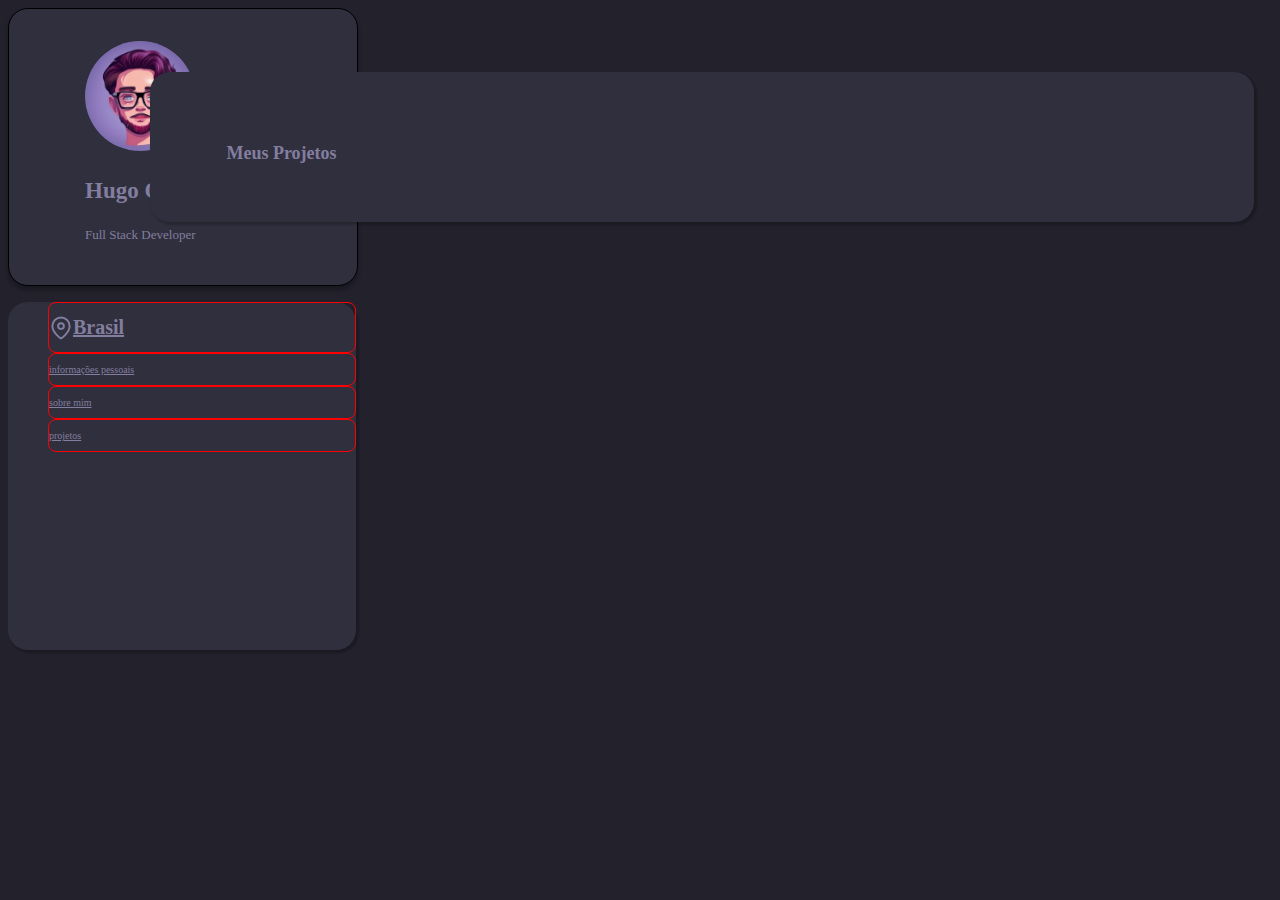
==== index.html @ 9b8d1612 "arrumado html" ====
<!DOCTYPE html>
<html lang="pt-br">
<head>

    <link rel="preconnect" href="https://fonts.googleapis.com">
    <link rel="preconnect" href="https://fonts.gstatic.com" crossorigin>
    <link href="https://fonts.googleapis.com/css2?family=Inter:wght@400;500&display=swap" rel="stylesheet">

    <meta charset="UTF-8">
    <meta name="viewport" content="width=device-width, initial-scale=1.0">
    <title>Formulario</title>
    <link rel="stylesheet" href="style.css">

</head>
<body>
    <div id="bloco1">
        <div id="perfil">
            <img src="./assets/perfil.webp" alt="imgperfil"/> 
            <p>Hugo Oliveira</p>
            <h1>Full Stack Developer</h1>
        </div>   
    </div>
    
    <div id="bloco2">
        <div id="meus-projetos"> <br>
            <p>Meus Projetos</p>  
        </div>
    </div> 

    <div id="bloco3">
        <ul>
            <li>
                <a   href="https://www.google.com.br/maps/place/Brasil"> <img src="./assets/map-pin.svg" alt=""> <h1>Brasil</h1></a> 
            </li>
            
            <li>
                <a  href=""> <p>informações pessoais</p></a>
            </li>

            <li>
                <a  href=""> <p>sobre mim</p></a>
            </li>

            <li> 
                <a  href=""> <p>projetos</p></a>
            </li>
        </ul>
       


    </div>
</body>
</html>
---- style.css ----
body{
    
    background: #22212C;
}




#bloco1{
    border-radius: 20px;
    border: 1px solid #000;
    background: #302F3D;
    box-shadow: 0px 4px 4px 0px rgba(0, 0, 0, 0.25);
    display: inline-flex;
    padding: 32px 76px;
    flex-direction: column;
    align-items: center;
    gap: 20px;
    margin-right: 70px;

}

#perfil img{
    width: 110px;
    border-radius:50%;
}

#perfil p{
    width: 196px;
    height: 26px;
    color: #837E9F;

    font-family: Merriweather Sans;
    font-size: 23px;
    font-style: normal;
    font-weight: 700;
    line-height: normal;
}

#perfil h1{
    width: 128px;
    height: 17px;
    color: #837E9F;

    font-family: Merriweather Sans;
    font-size: 13px;
    font-style: normal;
    font-weight: 300;
    line-height: normal;
}

#bloco2{
    width: 952px;
    height: 86px;
    flex-shrink: 0;
    border-radius: 20px;
    background: #302F3D;
    box-shadow: 2px 2px 2px 1px rgba(0, 0, 0, 0.20);
    top: 8%;
    right: 2%;
    position: absolute;
    padding: 32px 76px;
    
}

#meus-projetos p{
    width: 121px;
    height: 26px;
    flex-shrink: 0;
    color: #837E9F;
    font-family: Merriweather Sans;
    font-size: 18px;
    font-style: normal;
    font-weight: 700;
    line-height: normal;
    align-items: center;
    display: flex;
    text-align: center;
    

}

#bloco3 {
    width: 348px;
    height: 348px;
    flex-shrink: 0;
    border-radius: 20px;
    background: #302F3D;
    box-shadow: 2px 2px 2px 1px rgba(0, 0, 0, 0.20);

}

#bloco3 img{
    width: 24px;
    height: 24px;
    flex-shrink: 0;
    
}


ul{
    list-style: none;
    
}

ul li a {
  
    display: flex;
    align-items:center;
    justify-content:left;
    padding: 30px 284px auto 40px;
    border-radius: 8px;
    border: red solid 1px;
    color: #837E9F;
    font-family: "Merriweather Sans";
    font-size: 10px;
    font-style: normal;
    font-weight: 400;
    line-height: normal;
}
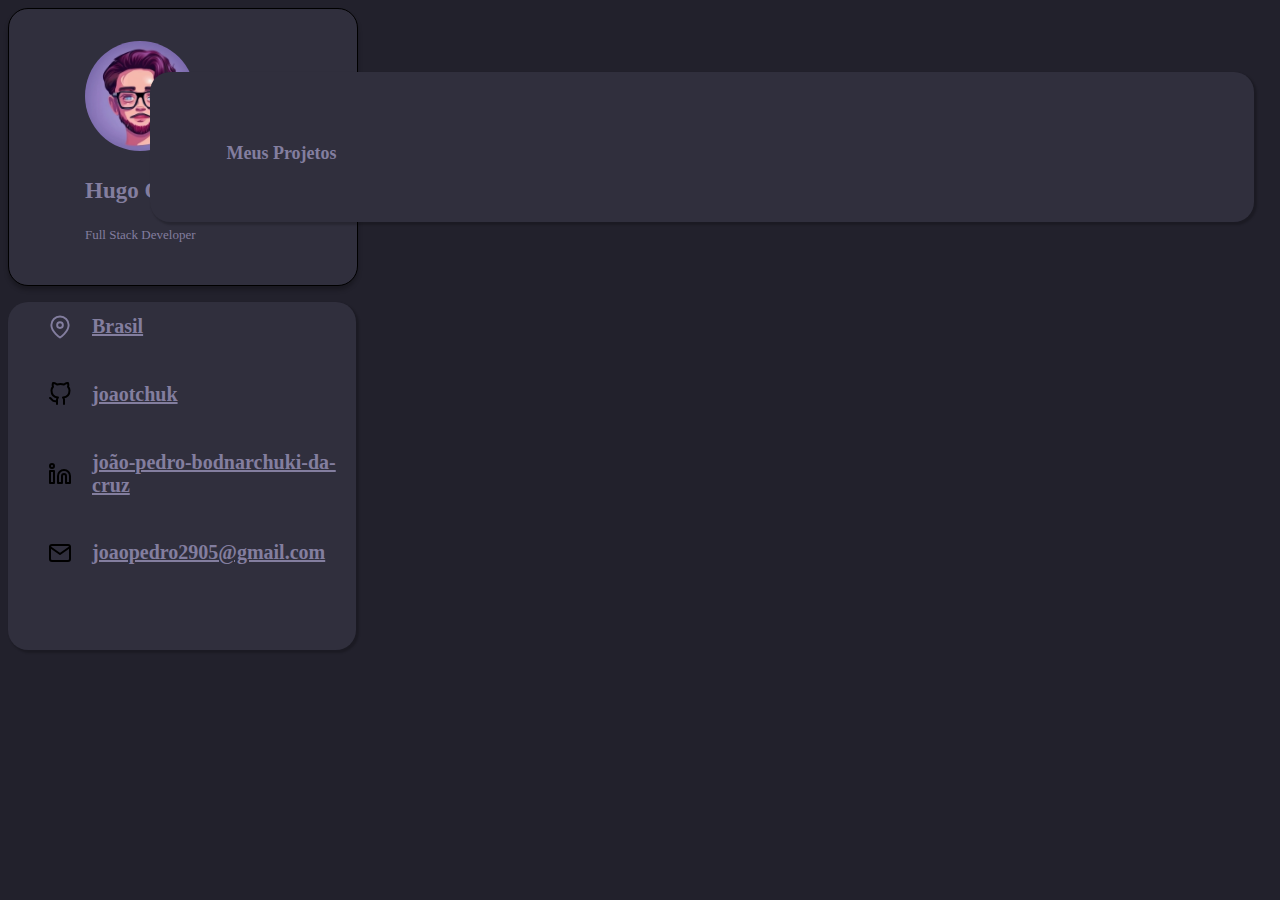
==== commit e4784436: "arrumado coluna do links" ====
--- a/index.html
+++ b/index.html
@@ -30,24 +30,24 @@
     <div id="bloco3">
         <ul>
             <li>
-                <a   href="https://www.google.com.br/maps/place/Brasil"> <img src="./assets/map-pin.svg" alt=""> <h1>Brasil</h1></a> 
+                <a   href="https://www.google.com.br/maps/place/Brasil"> <img src="./assets/map-pin.svg" alt="">  <h1>Brasil</h1></a> <br>
             </li>
             
             <li>
-                <a  href=""> <p>informações pessoais</p></a>
+                <a   href="https://github.com/joaotchuk"> <img src="./assets/github.svg" alt="">  <h1>joaotchuk</h1></a> <br>
             </li>
 
             <li>
-                <a  href=""> <p>sobre mim</p></a>
+                <a   href="https://www.linkedin.com/in/jo%C3%A3o-pedro-bodnarchuki-da-cruz-19996b1b5/"> <img src="./assets/linkedin.svg" alt="">  <h1>joão-pedro-bodnarchuki-da-cruz</h1></a> <br>
             </li>
 
-            <li> 
-                <a  href=""> <p>projetos</p></a>
+            <li>
+                <a   href="mailto:joaopedro2905@gmail.com"> <img src="./assets/mail.svg"">  <h1>joaopedro2905@gmail.com</h1></a> <br>
             </li>
         </ul>
-       
+    </div>
 
 
-    </div>
 </body>
-</html>+</html>
+
--- a/style.css
+++ b/style.css
@@ -110,11 +110,22 @@
     justify-content:left;
     padding: 30px 284px auto 40px;
     border-radius: 8px;
-    border: red solid 1px;
+    
     color: #837E9F;
     font-family: "Merriweather Sans";
     font-size: 10px;
     font-style: normal;
     font-weight: 400;
     line-height: normal;
+}
+
+ul li a h1 {
+    width:250px;
+    text-align: left;
+}
+
+ul li a img {
+    float:left;
+    padding-right: 20px;
+
 }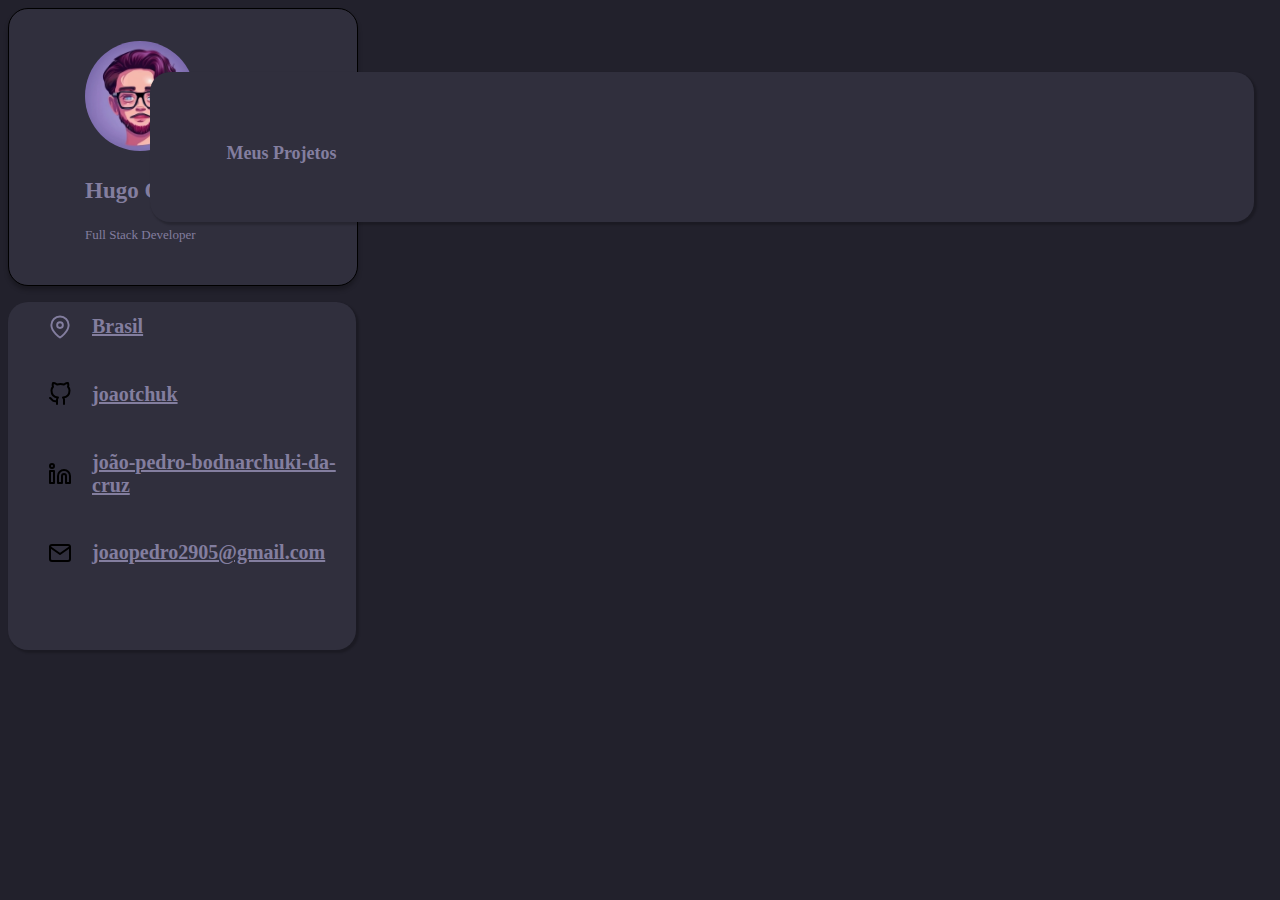
==== commit f11b25f2: "adicionado blank" ====
--- a/index.html
+++ b/index.html
@@ -13,6 +13,7 @@
 
 </head>
 <body>
+<div id="conteudos">
     <div id="bloco1">
         <div id="perfil">
             <img src="./assets/perfil.webp" alt="imgperfil"/> 
@@ -30,23 +31,23 @@
     <div id="bloco3">
         <ul>
             <li>
-                <a   href="https://www.google.com.br/maps/place/Brasil"> <img src="./assets/map-pin.svg" alt="">  <h1>Brasil</h1></a> <br>
+                <a   href="https://www.google.com.br/maps/place/Brasil" target="_blank"> <img src="./assets/map-pin.svg" alt="">  <h1>Brasil</h1></a> <br>
             </li>
             
             <li>
-                <a   href="https://github.com/joaotchuk"> <img src="./assets/github.svg" alt="">  <h1>joaotchuk</h1></a> <br>
+                <a   href="https://github.com/joaotchuk" target="_blank"> <img src="./assets/github.svg" alt="">  <h1>joaotchuk</h1></a> <br>
             </li>
 
             <li>
-                <a   href="https://www.linkedin.com/in/jo%C3%A3o-pedro-bodnarchuki-da-cruz-19996b1b5/"> <img src="./assets/linkedin.svg" alt="">  <h1>joão-pedro-bodnarchuki-da-cruz</h1></a> <br>
+                <a   href="https://www.linkedin.com/in/jo%C3%A3o-pedro-bodnarchuki-da-cruz-19996b1b5/" target="_blank"> <img src="./assets/linkedin.svg" alt="">  <h1>joão-pedro-bodnarchuki-da-cruz</h1></a> <br>
             </li>
 
             <li>
-                <a   href="mailto:joaopedro2905@gmail.com"> <img src="./assets/mail.svg"">  <h1>joaopedro2905@gmail.com</h1></a> <br>
+                <a   href="mailto:joaopedro2905@gmail.com" target="_blank"> <img src="./assets/mail.svg">  <h1>joaopedro2905@gmail.com</h1></a> <br>
             </li>
         </ul>
     </div>
-
+</div>
 
 </body>
 </html>
--- a/style.css
+++ b/style.css
@@ -17,6 +17,7 @@
     align-items: center;
     gap: 20px;
     margin-right: 70px;
+    
 
 }
 
@@ -87,7 +88,7 @@
     border-radius: 20px;
     background: #302F3D;
     box-shadow: 2px 2px 2px 1px rgba(0, 0, 0, 0.20);
-
+   
 }
 
 #bloco3 img{
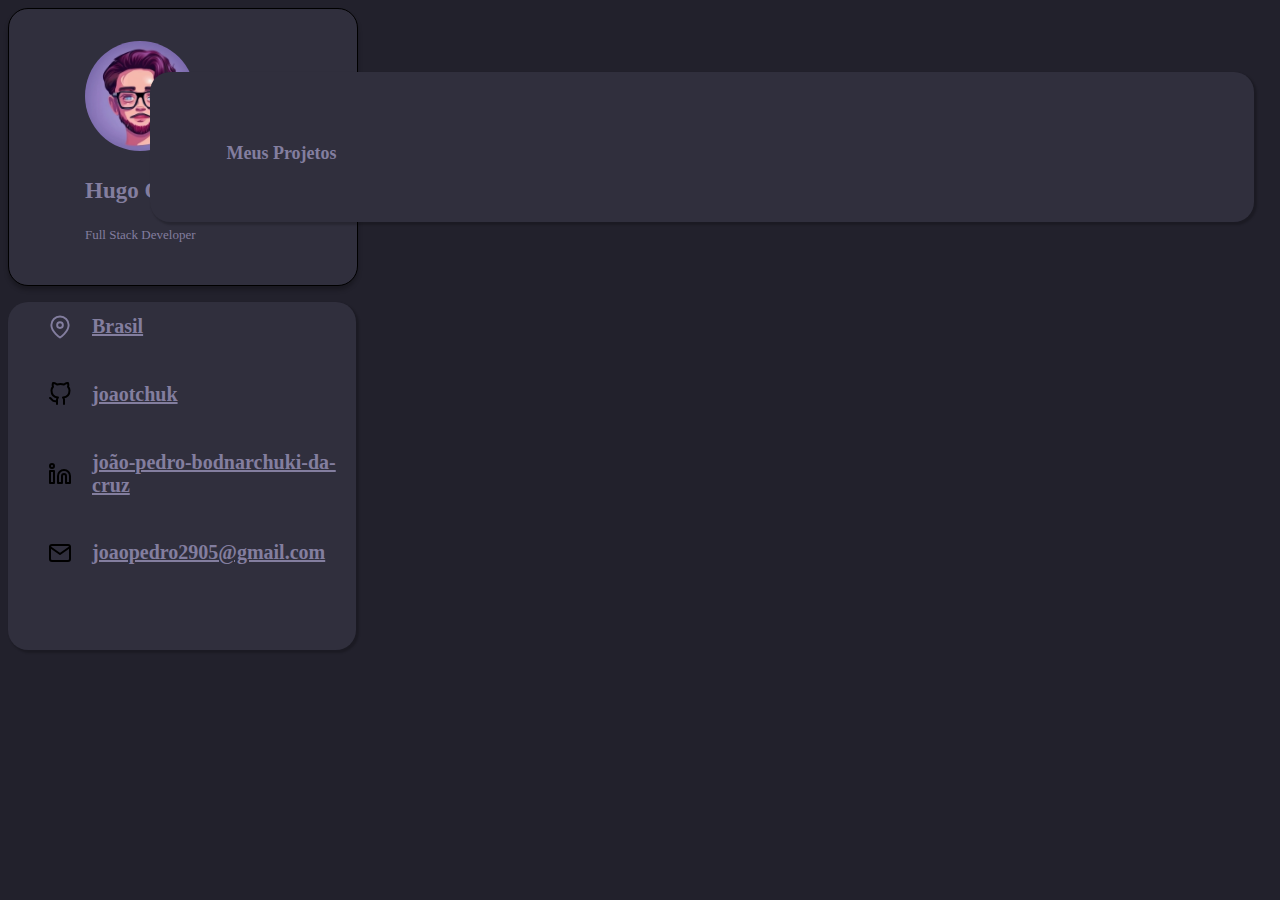
==== commit 4fa80177: "listas" ====
--- a/index.html
+++ b/index.html
@@ -47,6 +47,28 @@
             </li>
         </ul>
     </div>
+
+    <div id="tecno">
+        <ul>
+            <li></li>
+            <li></li>
+            <li></li>
+            <li></li>
+            <li></li>
+        
+        
+        
+        
+        
+        
+        </ul> 
+
+
+
+
+
+
+    </div>
 </div>
 
 </body>
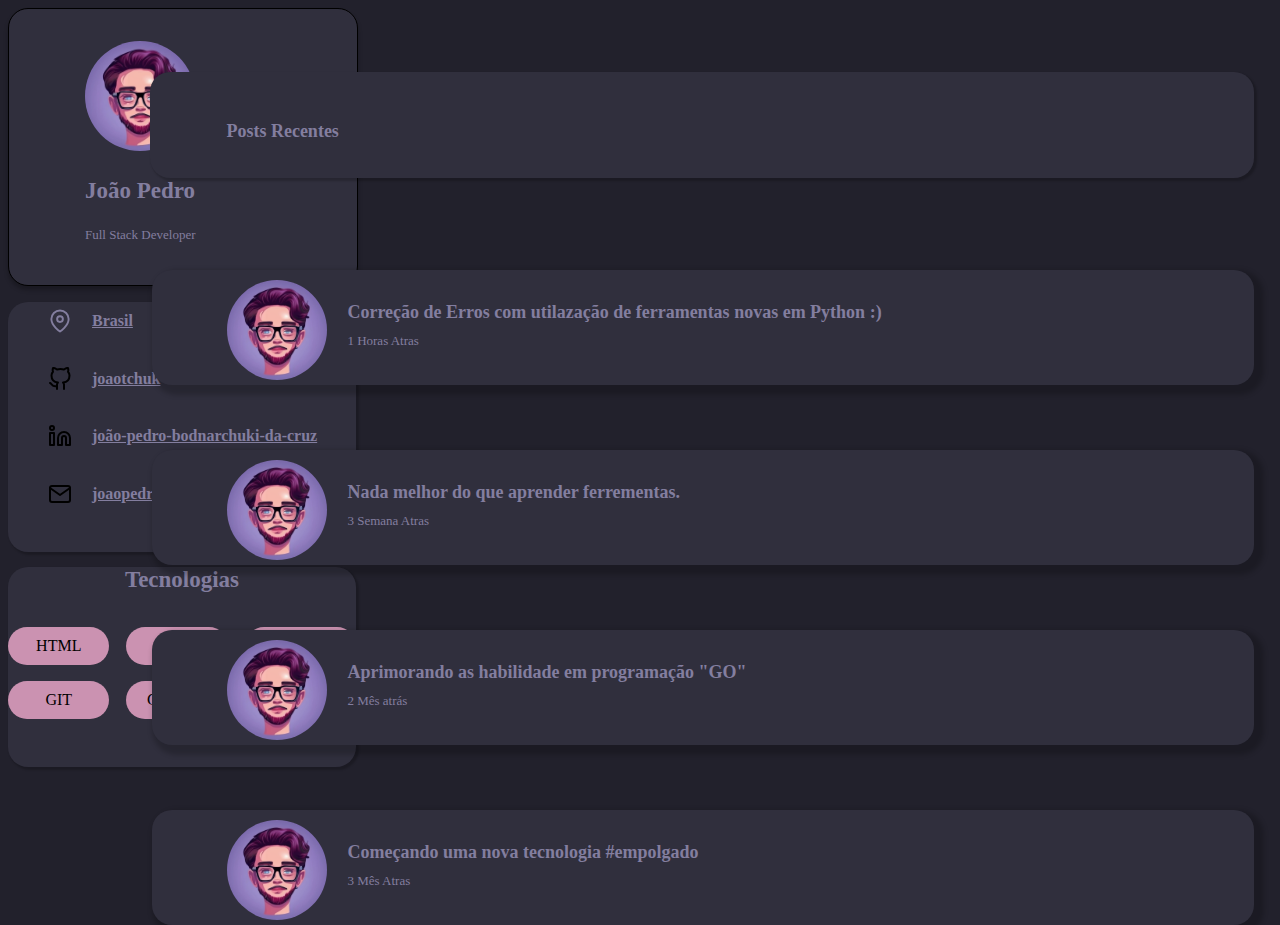
==== commit f24afca0: "finalizado" ====
--- a/index.html
+++ b/index.html
@@ -17,14 +17,14 @@
     <div id="bloco1">
         <div id="perfil">
             <img src="./assets/perfil.webp" alt="imgperfil"/> 
-            <p>Hugo Oliveira</p>
+            <p>João Pedro</p>
             <h1>Full Stack Developer</h1>
         </div>   
     </div>
     
     <div id="bloco2">
         <div id="meus-projetos"> <br>
-            <p>Meus Projetos</p>  
+            <p>Posts Recentes</p>  
         </div>
     </div> 
 
@@ -48,29 +48,63 @@
         </ul>
     </div>
 
+    
     <div id="tecno">
-        <ul>
-            <li></li>
-            <li></li>
-            <li></li>
-            <li></li>
-            <li></li>
-        
-        
-        
-        
-        
-        
-        </ul> 
+        <h1>Tecnologias</h1> <br>
 
+        <div class="wrapper">
+            <div>HTML</div>
+            <div>CSS</div>
+            <div>JAVASCRPIT</div>
+            <div>GIT</div>
+            <div>GITHUB</div>
+        </div> 
+    </div>
+    <div class="container">
+        <div class="content">
+            <img src="./assets/perfil.webp" alt="imgperfil"/>
+                <div>
+                    <p>Correção de Erros com utilazação de ferramentas novas em Python :)</p>
+                    <h1>1 Horas Atras</h1>
+                </div> 
+        </div>
+    </div>
 
+    <div class="container1">
+        <div class="content">
+            <img src="./assets/perfil.webp" alt="imgperfil"/>
+                <div>
+                    <p>Nada melhor do que aprender ferrementas.</p>
+                    <h1>3 Semana Atras</h1>
+                </div> 
+        </div>
+    </div>
 
+    <div class="container2">
+        <div class="content">
+            <img src="./assets/perfil.webp" alt="imgperfil"/>
+                <div>
+                    <p>Aprimorando as habilidade em programação "GO"</p>
+                    <h1>2 Mês atrás</h1>
+                </div> 
+        </div>
+    </div>
 
+    <div class="container3">
+        <div class="content">
+            <img src="./assets/perfil.webp" alt="imgperfil"/>
+                <div>
+                    <p>Começando uma nova tecnologia #empolgado </p>
+                    <h1>3 Mês Atras</h1>
+                </div> 
+        </div>
+    </div>
 
-
-    </div>
 </div>
 
 </body>
 </html>
 
+
+
+
--- a/style.css
+++ b/style.css
@@ -60,7 +60,7 @@
     top: 8%;
     right: 2%;
     position: absolute;
-    padding: 32px 76px;
+    padding: 10px 76px;
     
 }
 
@@ -83,11 +83,13 @@
 
 #bloco3 {
     width: 348px;
-    height: 348px;
+    height: 250px;
     flex-shrink: 0;
     border-radius: 20px;
     background: #302F3D;
     box-shadow: 2px 2px 2px 1px rgba(0, 0, 0, 0.20);
+     align-items: center;
+    
    
 }
 
@@ -123,10 +125,191 @@
 ul li a h1 {
     width:250px;
     text-align: left;
+    font-size: medium;
 }
 
 ul li a img {
     float:left;
     padding-right: 20px;
 
-}+}
+
+#tecno{
+    width: 348px;
+    height: 200px;
+    flex-shrink: 0;
+    border-radius: 20px;
+    background: #302F3D;
+    box-shadow: 2px 2px 2px 1px rgba(0, 0, 0, 0.20);
+}
+
+#tecno h1{
+    color: #837E9F;
+
+    font-family: Merriweather Sans;
+    font-size: 23px;
+    font-style: normal;
+    font-weight: 700;
+    line-height: normal;
+    text-align: center;
+}
+
+.wrapper {
+    display: grid;
+    grid-template-columns: repeat(3, 1fr);
+    grid-column-gap: 17px;
+    grid-row-gap: 1em;
+    border-radius: 5px;
+    box-sizing: border-box;
+    text-align: center;
+  }
+  
+  .wrapper > div {
+    border-radius: 50px;
+    background-color:  #CB92B1;
+    padding: 10PX;
+    color: black;
+    
+  }
+
+.container {
+   
+    justify-content: center;
+    align-items: center;
+    width: 952px;
+    height: 95px;
+    flex-shrink: 0;
+    border-radius: 20px;
+    background: #302F3D;
+    box-shadow: 5px 5px 5px 5px rgba(0, 0, 0, 0.20);
+    top: 30%;
+    right: 2%;
+    position:absolute;
+    padding: 10px 75px;
+}
+
+.content {
+    display: flex; /* Para alinhar imagem e texto lado a lado */
+    align-items: center; /* Centralizar verticalmente */
+    text-align: left; /* Alinhar texto à esquerda */
+    width: 80%; /* Largura do conteúdo (ajustável conforme necessário) */
+}
+
+.content img {
+    max-width: 100px; /* Largura máxima da imagem */
+    height: auto;
+    margin-right: 20px; /* Espaço entre imagem e texto */
+    border-radius:50%;
+}
+
+.content p {
+    margin: 0 0 10px;
+   
+    
+    flex-shrink: 0;
+    color: #837E9F;
+    font-family: Merriweather Sans;
+    font-size: 18px;
+    font-style: normal;
+    font-weight: 700;
+    line-height: normal;
+    align-items: center;
+    display: flex;
+    text-align: center;
+      
+}
+.content h1{
+    width: 128px;
+    height: 17px;
+    color: #837E9F;
+
+    font-family: Merriweather Sans;
+    font-size: 13px;
+    font-style: normal;
+    font-weight: 300;
+    line-height: normal;
+}
+
+.container1 {
+   
+    justify-content: center;
+    align-items: center;
+    width: 952px;
+    height: 95px;
+    flex-shrink: 0;
+    border-radius: 20px;
+    background: #302F3D;
+    box-shadow: 5px 5px 5px 5px rgba(0, 0, 0, 0.20);
+    top: 50%;
+    right: 2%;
+    position:absolute;
+    padding: 10px 75px;
+}
+
+.container2 {
+   
+    justify-content: center;
+    align-items: center;
+    width: 952px;
+    height: 95px;
+    flex-shrink: 0;
+    border-radius: 20px;
+    background: #302F3D;
+    box-shadow: 5px 5px 5px 5px rgba(0, 0, 0, 0.20);
+    top: 70%;
+    right: 2%;
+    position:absolute;
+    padding: 10px 75px;
+}
+
+.container3 {
+   
+    justify-content: center;
+    align-items: center;
+    width: 952px;
+    height: 95px;
+    flex-shrink: 0;
+    border-radius: 20px;
+    background: #302F3D;
+    box-shadow: 5px 5px 5px 5px rgba(0, 0, 0, 0.20);
+    top: 90%;
+    right: 2%;
+    position:absolute;
+    padding: 10px 75px;
+}
+
+
+
+/*.container {
+    display: flex;
+    justify-content:center;
+    align-items:center;
+    height: 300px; /* Altura do bloco *
+    border: 1px solid #ccc; /* Borda para visualização *
+    width: 952px;
+    height: 95px;
+    flex-shrink: 0;
+    border-radius: 20px;
+    background: #302F3D;
+    box-shadow: 2px 2px 2px 1px rgba(0, 0, 0, 0.20);
+    top: 30%;
+    right: 2%;
+    position:absolute;
+    padding: 50px 76px;
+    
+}
+
+.content {
+    text-align: center;
+}
+
+.content img {
+    max-width: 100%;
+    height: auto;
+    display: block;
+    margin: 0 auto 20px; /* Margem inferior para separar imagem do texto *
+    width: 80px;
+    border-radius:50%;
+}
+.content p {
+    */